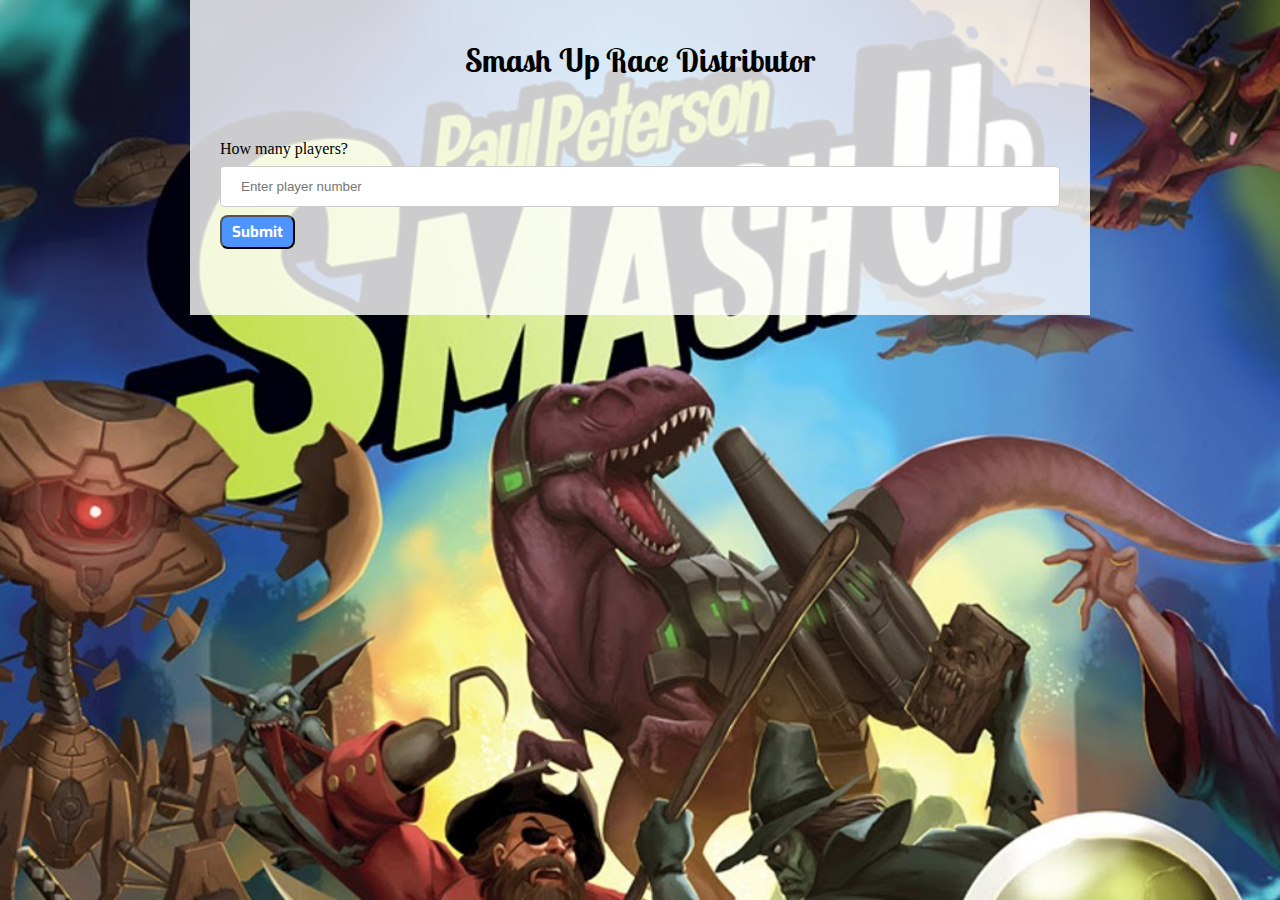
==== index-en.html @ 9820ea0b "Started to add english version" ====
<!DOCTYPE html>
<html>
<head>
	<title>Smash Up Race Distributor</title>
	<meta charset="UTF-8">
	<link rel="stylesheet" type="text/css" href="style.css">
	<script src="jquery-1.12.3.min.js"></script>
	<link href='https://fonts.googleapis.com/css?family=Lobster+Two:700' rel='stylesheet' type='text/css'>
	<link href='https://fonts.googleapis.com/css?family=Exo:400,700' rel='stylesheet' type='text/css'>
</head>
<body>
	<div class="overbackground">
		<h1>Smash Up Race Distributor</h1>
		<div class="content">
			<form>
				<div class="form-group">
					<div id="playerNumber">
					    <label>How many players?</label>
					    <input type="number" id="playerNumberInput" placeholder="Enter player number"></input>
						</br>
					    <button type="button">Submit</button>
					</div>
					</br></br>
				    <div id="playerfield1">
					    <label>Player 1 name?</label>
					    <input type="text" id="player1" placeholder="Enter player 1 name">
					</div>
					<div id="playerfield2">
					    <label>Player 2 name?</label>
					    <input type="text" id="player2" placeholder="Enter player 2 name">
				    </div>
				    <div id="playerfield3">
					    <label>Player 3 name?</label>
					    <input type="text" id="player3" placeholder="Enter player 3 name">
				    </div>
				    <div id="playerfield4">
					    <label>Player 4 name?</label>
					    <input type="text" id="player4" placeholder="Enter player 4 name">
				    </div>
				    <div id="extensions">
				    	<p>Play with:</p>
				    	<input type="checkbox" name="serieB">Série B</input>
				    	</br>
				    	<input type="checkbox" name="monstre">Monstres</input>
				    	</br>
				    	<input type="checkbox" name="minion">Trop minions</input>
				    	</br>
				    </div>
				    <button type="button" id="resultButton">Submit</button>
				    <div id="results">
				    </div>
			  	</div>
			</form>
		</div>
	</div>
<script src="smash-up.js"></script>
</body>
</html>
---- style.css ----
body {
	background: url(""), url("background-image.jpg");
	background-position: center top, center top;
	background-size: 700px 50px, cover;
	background-repeat: repeat-y, no-repeat;
	background-attachment: fixed, fixed;
	background-color: rgba(255, 255, 255, 0.8), none;
}

.overbackground {
	width: 900px;
	background-color: rgba(255, 255, 255, 0.8);
	margin: 0px auto;
	margin-top: -40px;
}

h1 {
	font-family: 'Lobster Two', cursive;
	font-size: ;
	margin: 30px 0px 30px 0px;
	padding-top: 50px;
	text-align: center;
}

button {
	background-color: #4d94ff;
	border-radius: 8px;
	color: white;
	padding: 5px 10px;
	font-family: 'Exo';
	font-size: 15px;
	font-weight: bold;
	-webkit-transition-duration: 0.4s; 
    transition-duration: 0.4s;
}

button:hover {
	background-color: white;
	border: 2px solid #1a75ff;
	color: #1a75ff;
	box-shadow: 0 3px 10px 0 rgba(0,0,0,0.24), 0 10px 43px 0 rgba(0,0,0,0.19);
}

input[type=text], input[type=number] {
	width: 100%;
    padding: 12px 20px;
    margin: 8px 0;
    display: inline-block;
    border: 1px solid #ccc;
    border-radius: 4px;
    box-sizing: border-box;
}

/* Checkboxes */
/* Create checkbox */
[type="checkbox"]:not(:checked) + label:before,
[type="checkbox"]:checked + label:before {
  content: '';
  position: absolute;
  left:0; top: 2px;
  width: 17px; height: 17px; /* dim. de la case */
  border: 1px solid #aaa;
  background: #f8f8f8;
  border-radius: 3px; /* angles arrondis */
  box-shadow: inset 0 1px 3px rgba(0,0,0,.3) /* légère ombre interne */
}
 
/* Tick aspect */
[type="checkbox"]:not(:checked) + label:after,
[type="checkbox"]:checked + label:after {
  content: '✔';
  position: absolute;
  top: 0; left: 4px;
  font-size: 14px;
  color: #09ad7e;
  transition: all .2s; /* on prévoit une animation */
}

/* Aspect if unchecked */
[type="checkbox"]:not(:checked) + label:after {
  opacity: 0; /* coche invisible */
  transform: scale(0); /* mise à l'échelle à 0 */
}

/* Aspect if checked */
[type="checkbox"]:checked + label:after {
  opacity: 1; /* coche opaque */
  transform: scale(1); /* mise à l'échelle 1:1 */
}

.content {
	padding: 30px 30px 30px 30px;
}

.playerName {
	font-size: 25px;
}

.playedRace {

}

/*@media (max-width: 500px) {
	
}*/
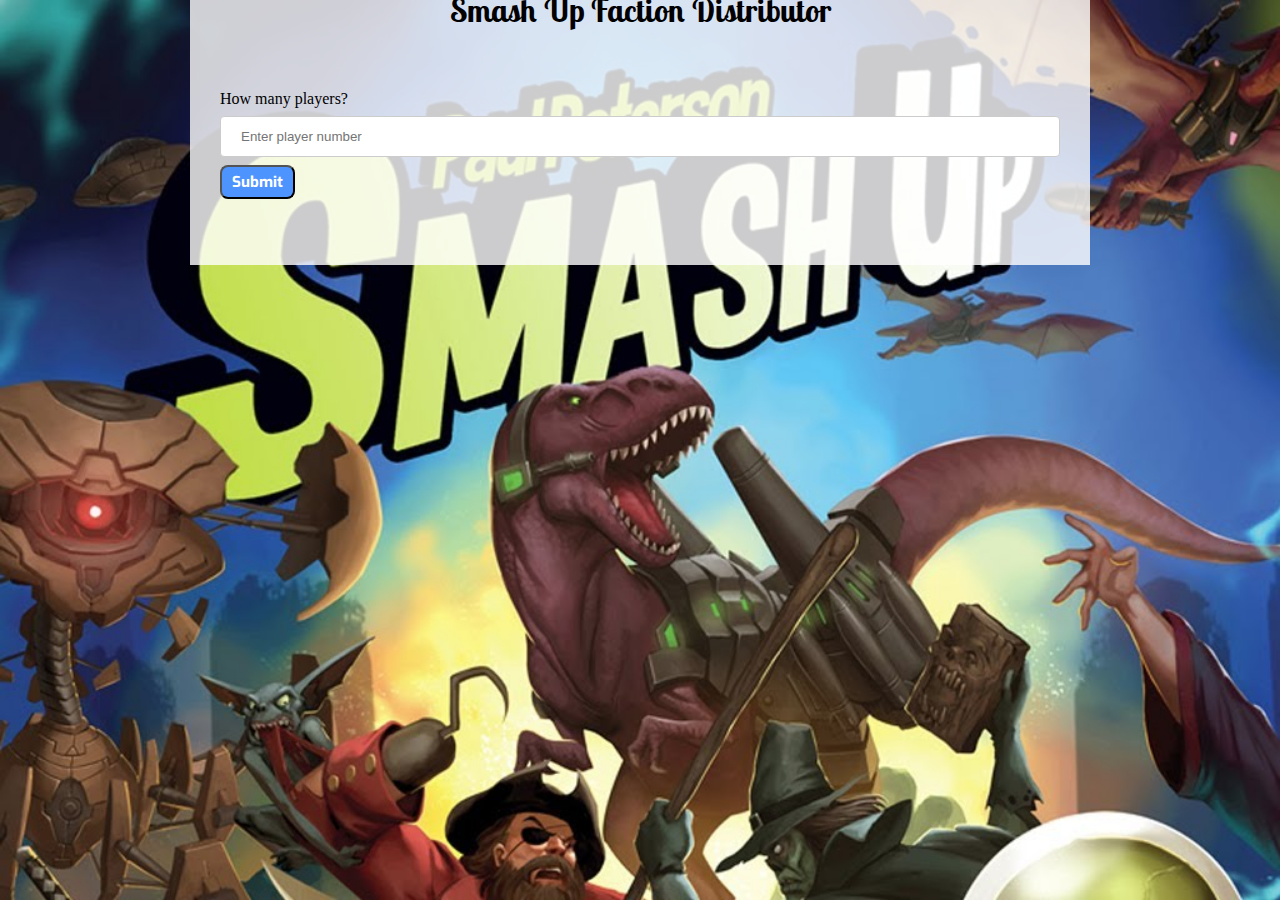
==== commit dac5f90e: "Cleaned up directory" ====
--- a/index-en.html
+++ b/index-en.html
@@ -1,16 +1,16 @@
 <!DOCTYPE html>
 <html>
 <head>
-	<title>Smash Up Race Distributor</title>
+	<title>Smash Up Faction Distributor</title>
 	<meta charset="UTF-8">
 	<link rel="stylesheet" type="text/css" href="style.css">
-	<script src="jquery-1.12.3.min.js"></script>
+	<script src="lib/jquery-1.12.3.min.js"></script>
 	<link href='https://fonts.googleapis.com/css?family=Lobster+Two:700' rel='stylesheet' type='text/css'>
 	<link href='https://fonts.googleapis.com/css?family=Exo:400,700' rel='stylesheet' type='text/css'>
 </head>
 <body>
 	<div class="overbackground">
-		<h1>Smash Up Race Distributor</h1>
+		<h1>Smash Up Faction Distributor</h1>
 		<div class="content">
 			<form>
 				<div class="form-group">
--- a/style.css
+++ b/style.css
@@ -1,5 +1,5 @@
 body {
-	background: url(""), url("background-image.jpg");
+	background: url(""), url("images/background-image.jpg");
 	background-position: center top, center top;
 	background-size: 700px 50px, cover;
 	background-repeat: repeat-y, no-repeat;
@@ -14,11 +14,60 @@
 	margin-top: -40px;
 }
 
+.header {
+	padding-top: 50px;
+}
+
+#language {
+	float: right;
+	position: relative;
+	display: inline-block;
+}
+
+#current-language {
+	padding: 12px 20px;
+    display: block;
+    border: 1px solid #ccc;
+    border-radius: 4px;
+    box-sizing: border-box;
+	background-color: #f9f9f9;
+	cursor: pointer;
+	min-width: 130px;
+}
+
+.flag {
+	width: 25px;
+	height: 20px;
+}
+
+#language-content {
+	display: none;
+    position: absolute;
+    background-color: #f9f9f9;
+    box-shadow: 0px 8px 16px 0px rgba(0,0,0,0.2);
+    padding: 12px 20px;
+    z-index: 100;
+	min-width: 90px;
+}
+
+#language a {
+	color: black;
+    text-decoration: none;
+    display: block;
+}
+
+#language:hover #language-content {
+	display: block;
+}
+
+#language-content a:hover{
+	background-color: #f1f1f1;
+}
+
 h1 {
 	font-family: 'Lobster Two', cursive;
 	font-size: ;
 	margin: 30px 0px 30px 0px;
-	padding-top: 50px;
 	text-align: center;
 }
 
@@ -41,7 +90,17 @@
 	box-shadow: 0 3px 10px 0 rgba(0,0,0,0.24), 0 10px 43px 0 rgba(0,0,0,0.19);
 }
 
-input[type=text], input[type=number] {
+#playerNumberInput {
+	width: 100%;
+    padding: 12px 20px;
+    margin: 8px 0;
+    display: inline-block;
+    border: 1px solid #ccc;
+    border-radius: 4px;
+    box-sizing: border-box;
+}
+
+input[type=text] {
 	width: 100%;
     padding: 12px 20px;
     margin: 8px 0;
@@ -96,7 +155,7 @@
 	font-size: 25px;
 }
 
-.playedRace {
+.playedFaction {
 
 }
 
